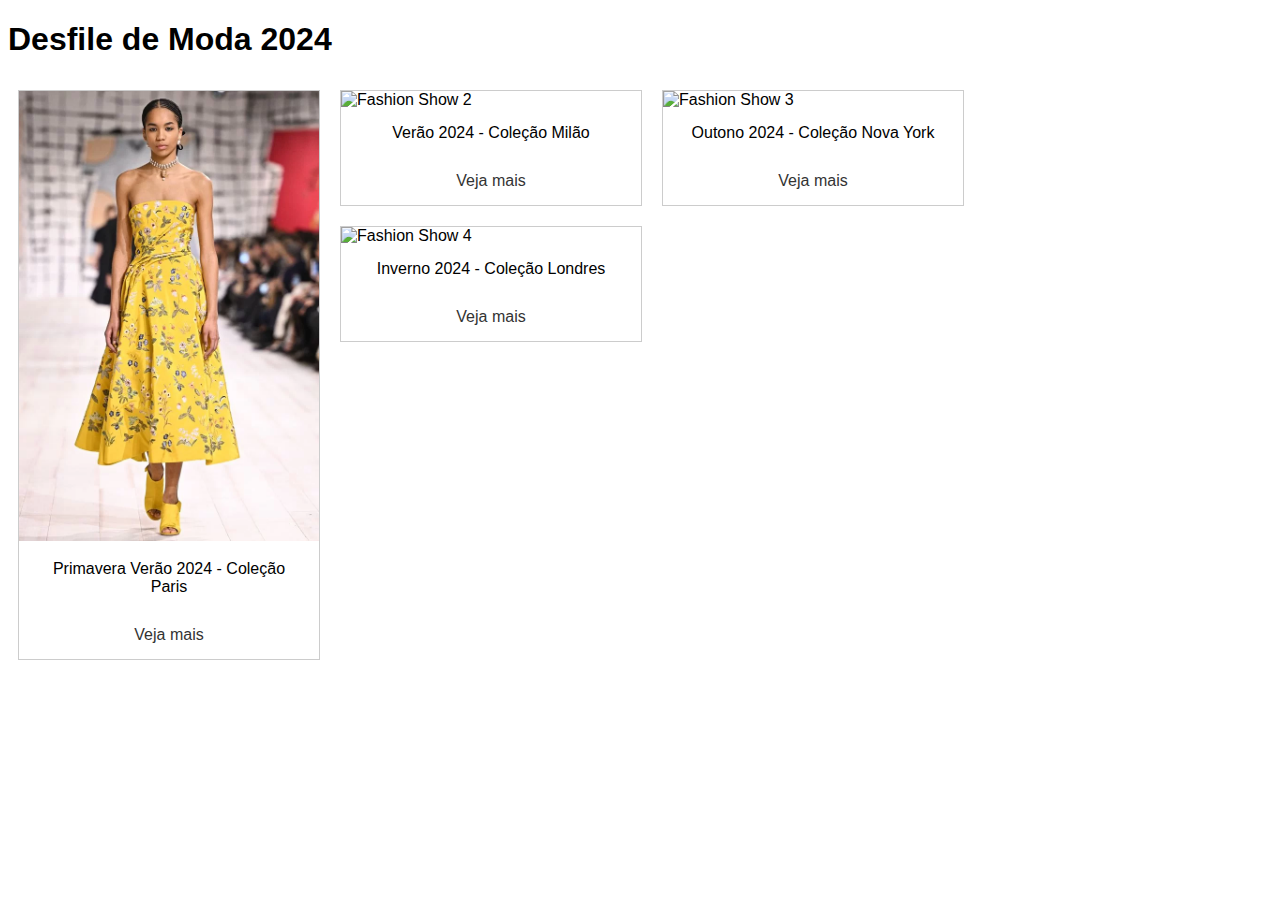
==== Atv_Aula1/index.html @ 7dc92876 "montagem index e add primaveira verão" ====
<!DOCTYPE html>
<html lang="en">
<head>
    <meta charset="UTF-8">
    <meta name="viewport" content="width=device-width, initial-scale=1.0">
    <title>Desfile de Moda</title>
    <style>
        body { font-family: Arial, sans-serif; }
        .gallery {
            margin: 10px;
            border: 1px solid #ccc;
            float: left;
            width: 300px;
        }
        .gallery img {
            width: 100%;
            height: auto;
        }
        .desc, .external-link {
            padding: 15px;
            text-align: center;
        }
        a {
            color: #333;
            text-decoration: none;
        }
        a:hover {
            text-decoration: underline;
        }
    </style>
</head>
<body>
    <h1>Desfile de Moda 2024</h1>
    <div class="gallery">
        <img src="img/Primavera Verao 2024 Paris.webp" alt="A sofisticação da alta-costura, na Dior, ganhou um toque de casualidade nesta temporada">
        <div class="desc">Primavera Verão 2024 - Coleção Paris</div>
        <div class="external-link"><a href="https://www.example.com" target="_blank">Veja mais</a></div>
    </div>
    <div class="gallery">
        <img src="img/fashion-show-2.jpg" alt="Fashion Show 2">
        <div class="desc">Verão 2024 - Coleção Milão</div>
        <div class="external-link"><a href="https://www.example.com" target="_blank">Veja mais</a></div>
    </div>
    <div class="gallery">
        <img src="img/fashion-show-3.jpg" alt="Fashion Show 3">
        <div class="desc">Outono 2024 - Coleção Nova York</div>
        <div class="external-link"><a href="https://www.example.com" target="_blank">Veja mais</a></div>
    </div>
    <div class="gallery">
        <img src="img/fashion-show-4.jpg" alt="Fashion Show 4">
        <div class="desc">Inverno 2024 - Coleção Londres</div>
        <div class="external-link"><a href="https://www.example.com" target="_blank">Veja mais</a></div>
    </div>

</body>
</html>
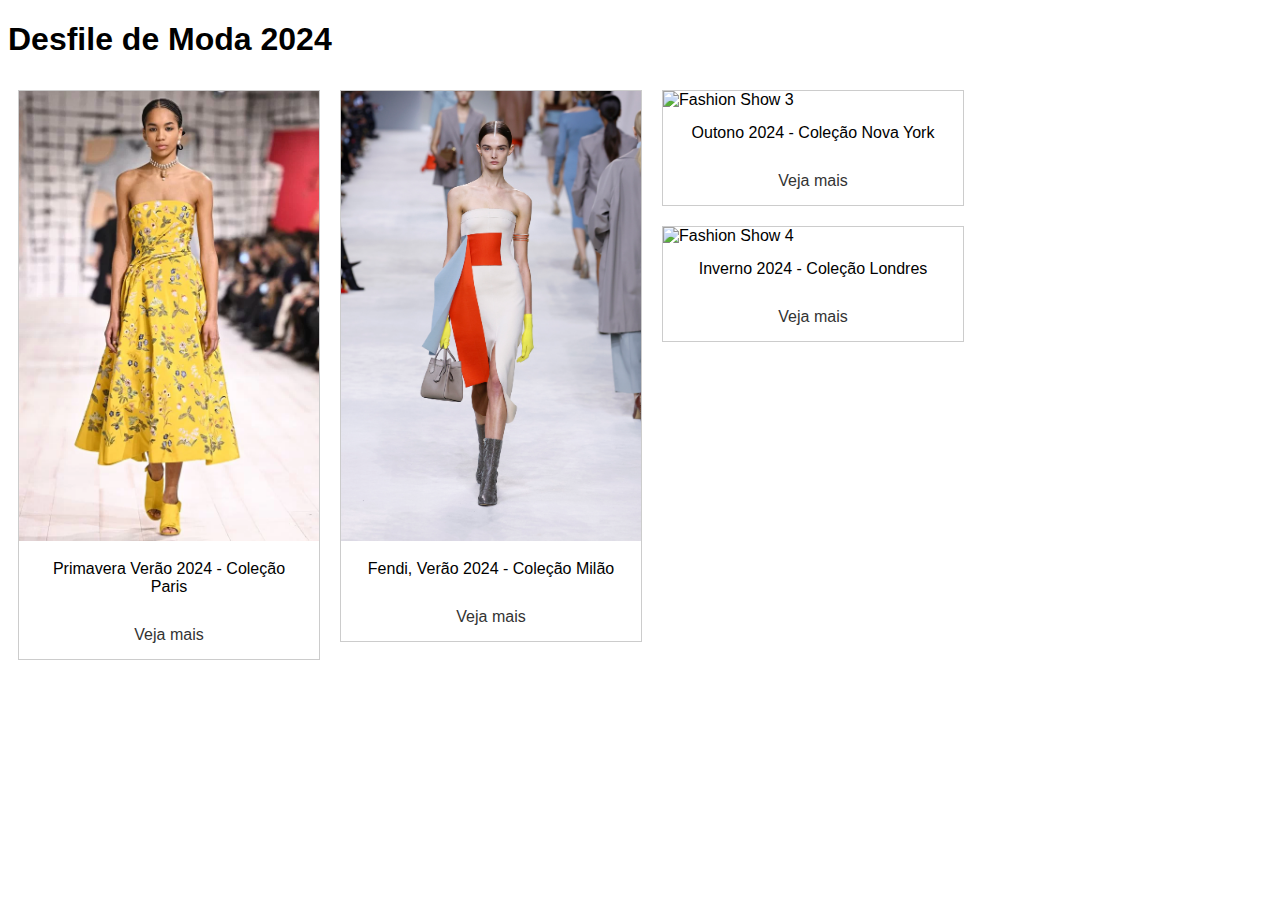
==== commit 53a199b0: "Verão em Milão" ====
--- a/Atv_Aula1/index.html
+++ b/Atv_Aula1/index.html
@@ -34,12 +34,12 @@
     <div class="gallery">
         <img src="img/Primavera Verao 2024 Paris.webp" alt="A sofisticação da alta-costura, na Dior, ganhou um toque de casualidade nesta temporada">
         <div class="desc">Primavera Verão 2024 - Coleção Paris</div>
-        <div class="external-link"><a href="https://www.example.com" target="_blank">Veja mais</a></div>
+        <div class="external-link"><a href="https://www.dior.com/pt_br/fashion/moda-feminina/desfiles-alta-costura/desfile-alta-costura-primavera-ver%C3%A3o-2024" target="_blank">Veja mais</a></div>
     </div>
     <div class="gallery">
-        <img src="img/fashion-show-2.jpg" alt="Fashion Show 2">
-        <div class="desc">Verão 2024 - Coleção Milão</div>
-        <div class="external-link"><a href="https://www.example.com" target="_blank">Veja mais</a></div>
+        <img src="img/Fendi, verão 2024.jpg"Semana de moda de Londres: Burberry verão 2024">
+        <div class="desc">Fendi, Verão 2024 - Coleção Milão</div>
+        <div class="external-link"><a href="https://elle.com.br/moda/semana-de-moda-de-milao-fendi-verao-2024" target="_blank">Veja mais</a></div>
     </div>
     <div class="gallery">
         <img src="img/fashion-show-3.jpg" alt="Fashion Show 3">
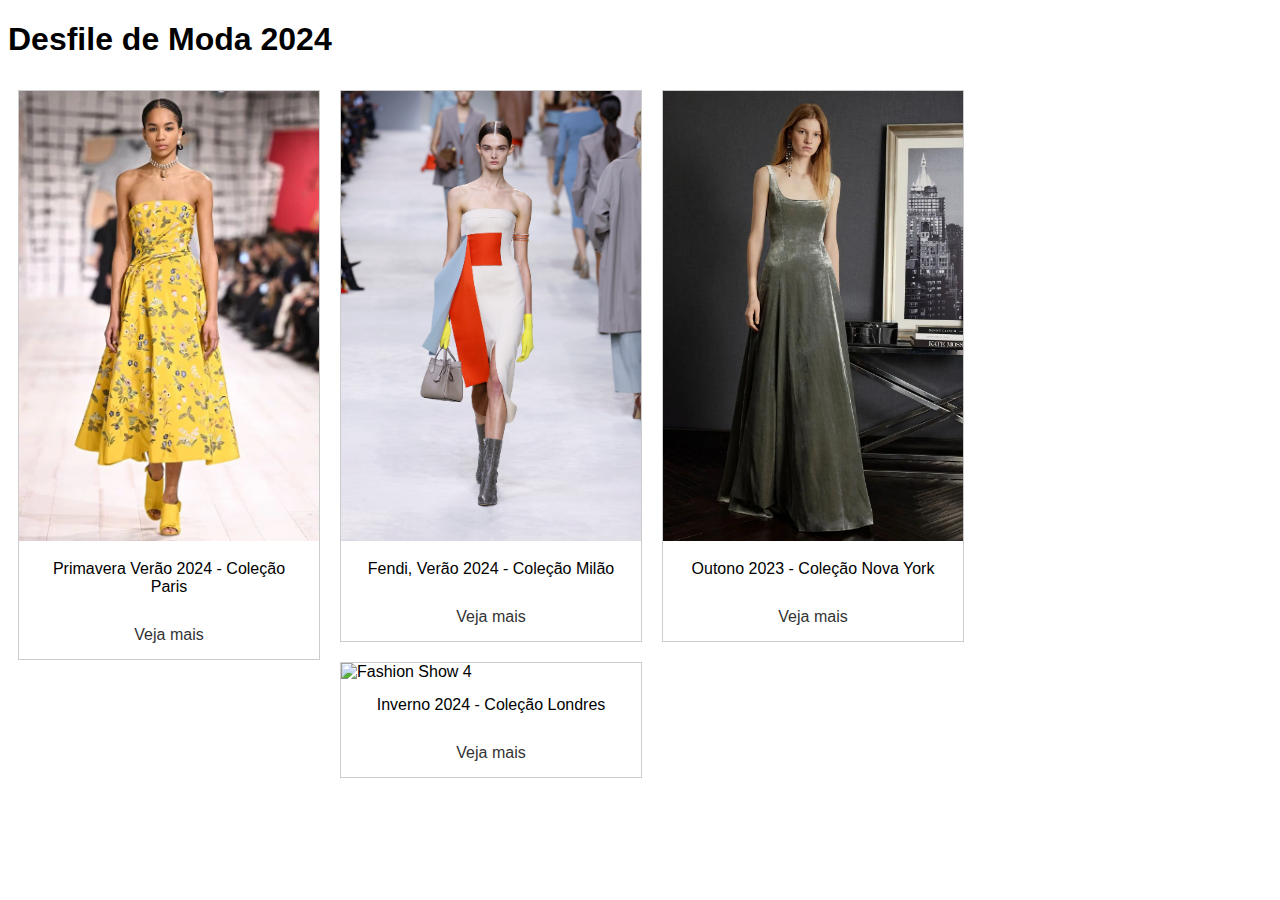
==== commit ca593d21: "Outono 2023" ====
--- a/Atv_Aula1/index.html
+++ b/Atv_Aula1/index.html
@@ -42,9 +42,9 @@
         <div class="external-link"><a href="https://elle.com.br/moda/semana-de-moda-de-milao-fendi-verao-2024" target="_blank">Veja mais</a></div>
     </div>
     <div class="gallery">
-        <img src="img/fashion-show-3.jpg" alt="Fashion Show 3">
-        <div class="desc">Outono 2024 - Coleção Nova York</div>
-        <div class="external-link"><a href="https://www.example.com" target="_blank">Veja mais</a></div>
+        <img src="img/Outono Ralph Lauren.webp" alt="Ralph Lauren outono inverno 2023 2024 Runway Revista 12">
+        <div class="desc">Outono 2023 - Coleção Nova York</div>
+        <div class="external-link"><a href="https://pt.runwaymagazines.com/ralph-lauren-fall-2023/" target="_blank">Veja mais</a></div>
     </div>
     <div class="gallery">
         <img src="img/fashion-show-4.jpg" alt="Fashion Show 4">
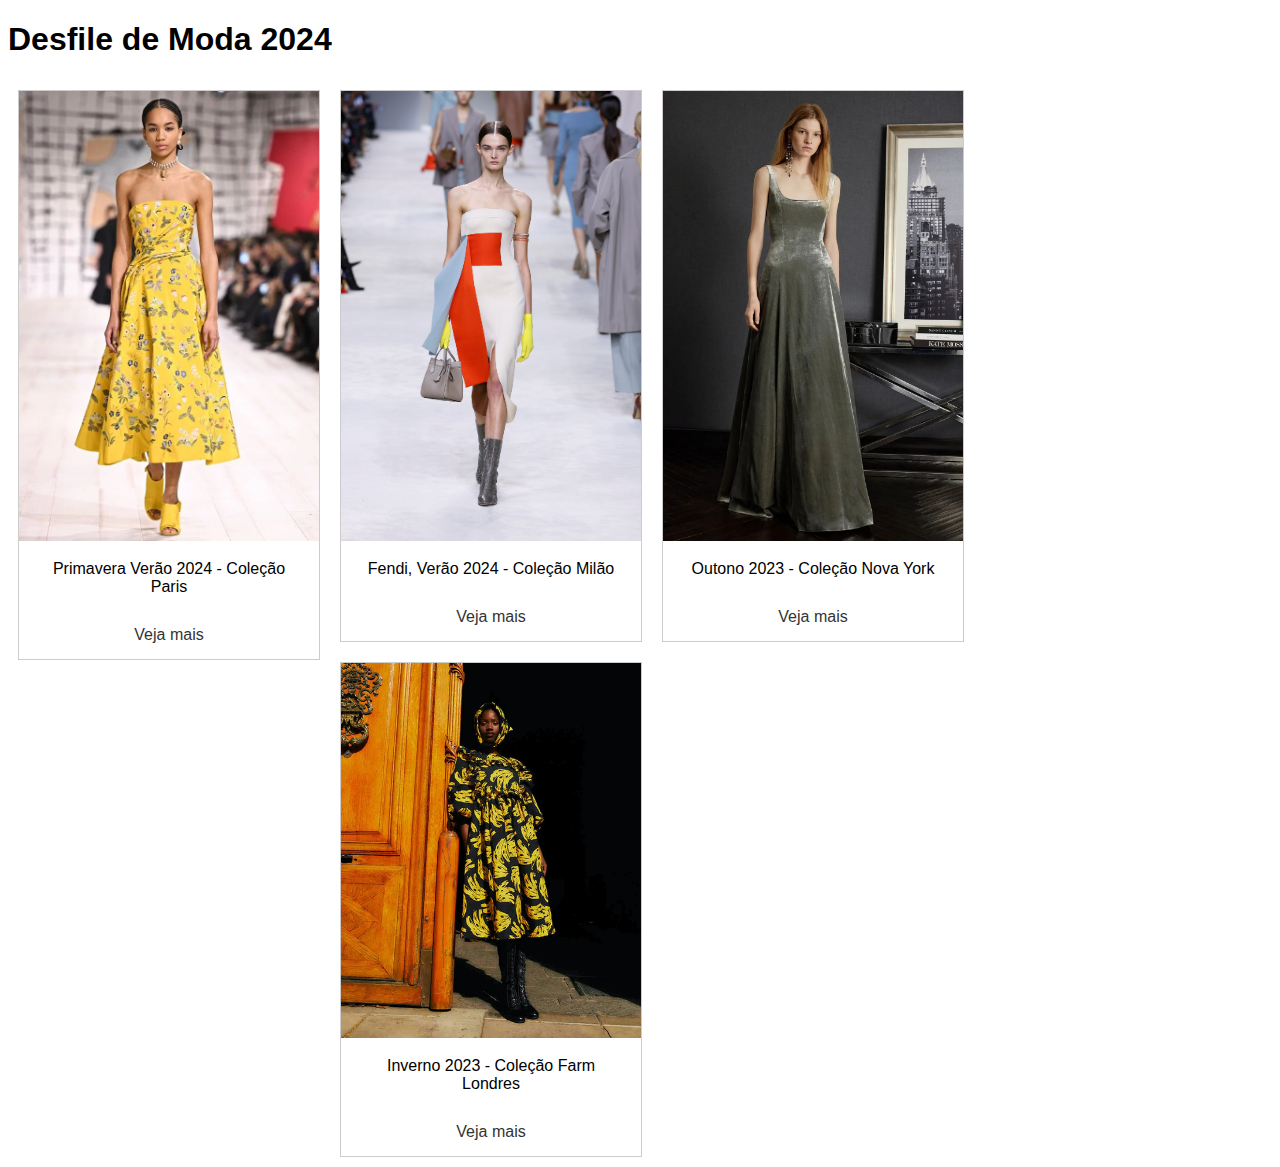
==== commit b7d0bd72: "Inverno 2023" ====
--- a/Atv_Aula1/index.html
+++ b/Atv_Aula1/index.html
@@ -47,9 +47,9 @@
         <div class="external-link"><a href="https://pt.runwaymagazines.com/ralph-lauren-fall-2023/" target="_blank">Veja mais</a></div>
     </div>
     <div class="gallery">
-        <img src="img/fashion-show-4.jpg" alt="Fashion Show 4">
-        <div class="desc">Inverno 2024 - Coleção Londres</div>
-        <div class="external-link"><a href="https://www.example.com" target="_blank">Veja mais</a></div>
+        <img src="img/Inverno 2023 - Farm Londres.webp" alt="A coleção FW23 celebra a maneira única da marca de trazer cores vibrantes e estampas exclusivas nas roupas de inverno">
+        <div class="desc">Inverno 2023 - Coleção Farm Londres</div>
+        <div class="external-link"><a href="https://www.revistalofficiel.com.br/moda/farm-rio-lanca-colecao-de-outono-inverno-23-em-londres" target="_blank">Veja mais</a></div>
     </div>
 
 </body>
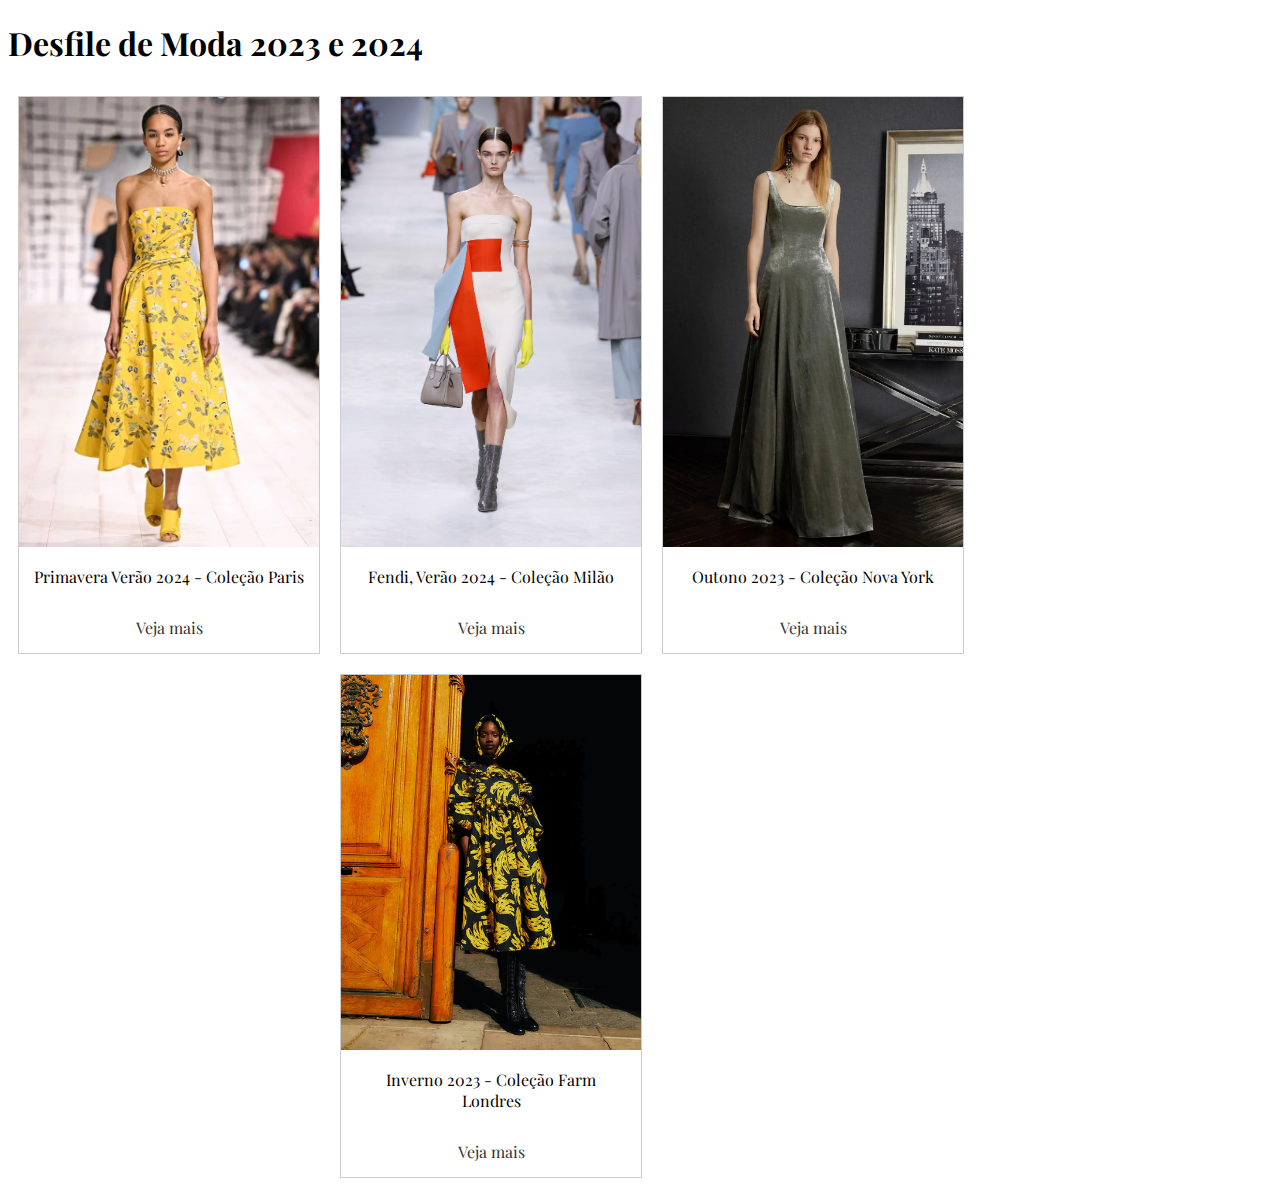
==== commit 48c666e8: "Alteração de fonte" ====
--- a/Atv_Aula1/index.html
+++ b/Atv_Aula1/index.html
@@ -4,8 +4,11 @@
     <meta charset="UTF-8">
     <meta name="viewport" content="width=device-width, initial-scale=1.0">
     <title>Desfile de Moda</title>
+    <link href="https://fonts.googleapis.com/css2?family=Playfair+Display:wght@400;700&display=swap" rel="stylesheet">
     <style>
-        body { font-family: Arial, sans-serif; }
+        body {
+            font-family: 'Playfair Display', serif;
+        }
         .gallery {
             margin: 10px;
             border: 1px solid #ccc;
@@ -30,7 +33,7 @@
     </style>
 </head>
 <body>
-    <h1>Desfile de Moda 2024</h1>
+    <h1>Desfile de Moda 2023 e 2024</h1>
     <div class="gallery">
         <img src="img/Primavera Verao 2024 Paris.webp" alt="A sofisticação da alta-costura, na Dior, ganhou um toque de casualidade nesta temporada">
         <div class="desc">Primavera Verão 2024 - Coleção Paris</div>
